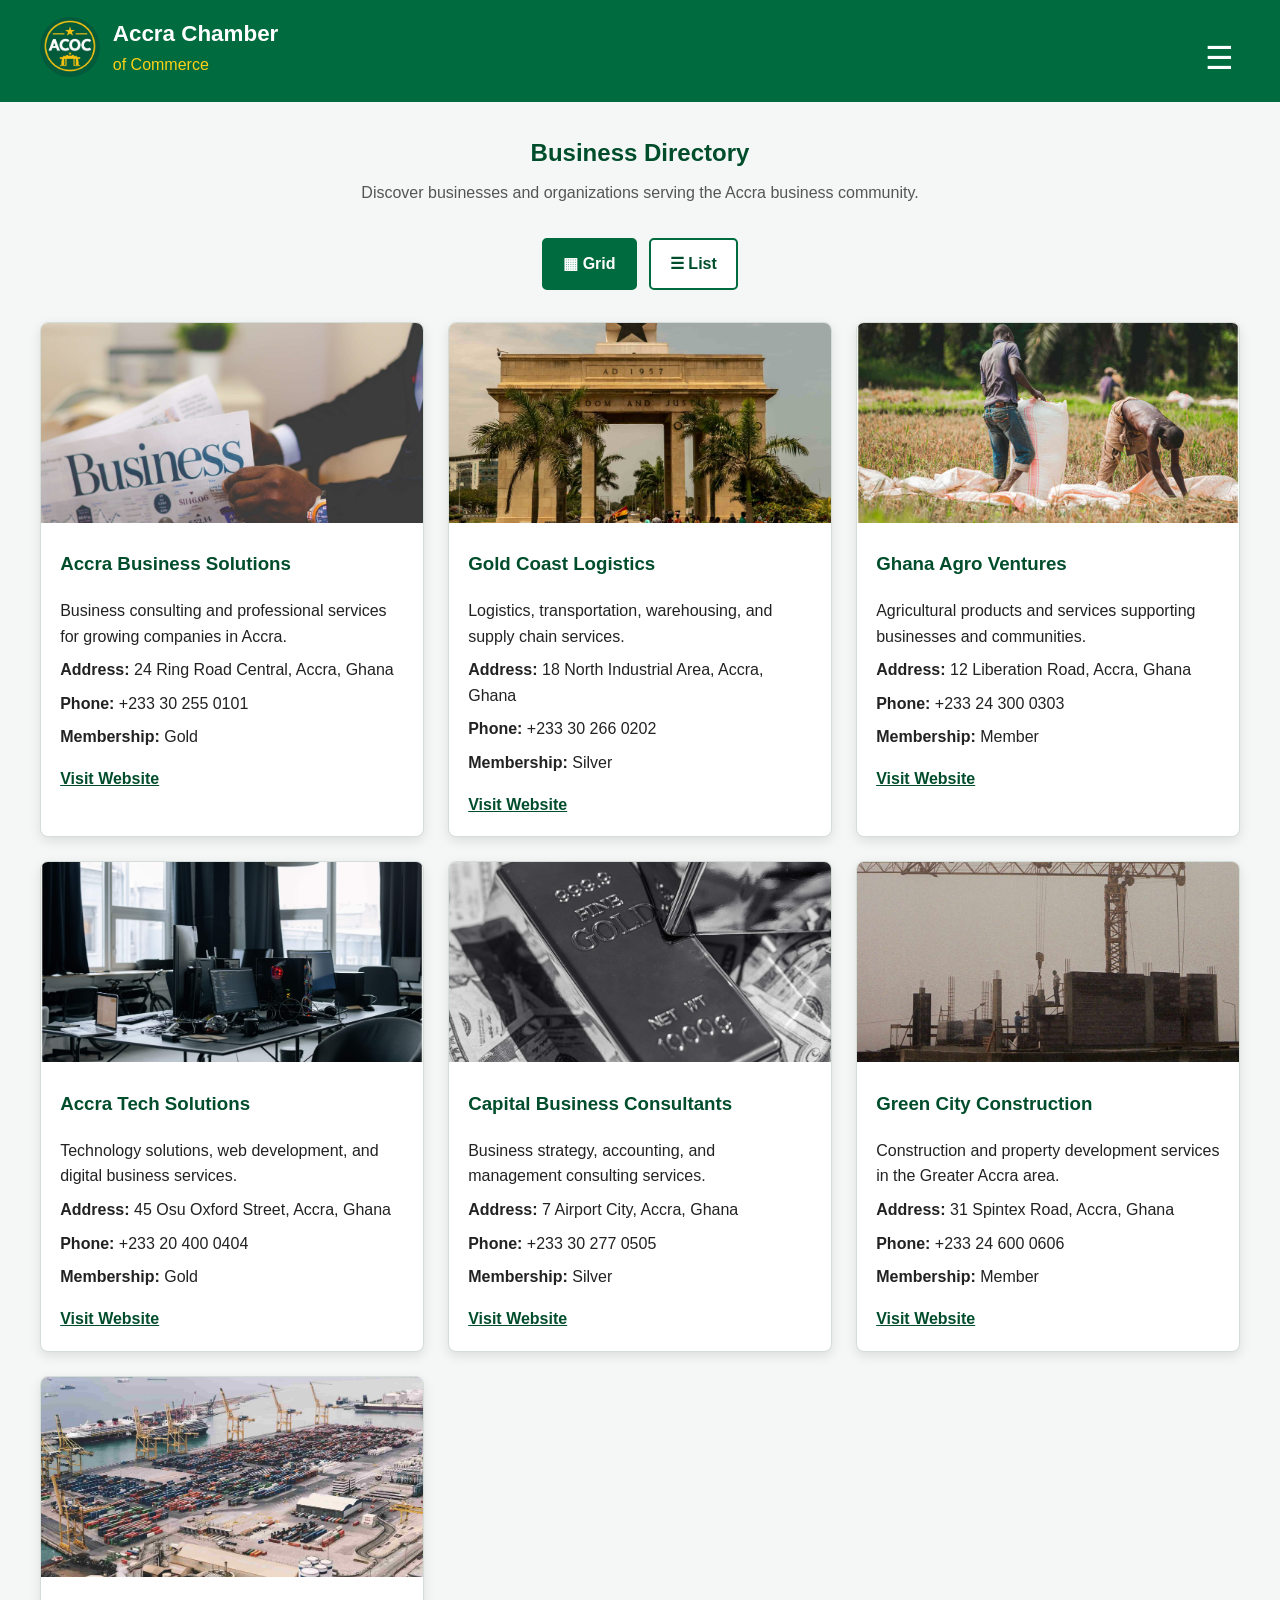
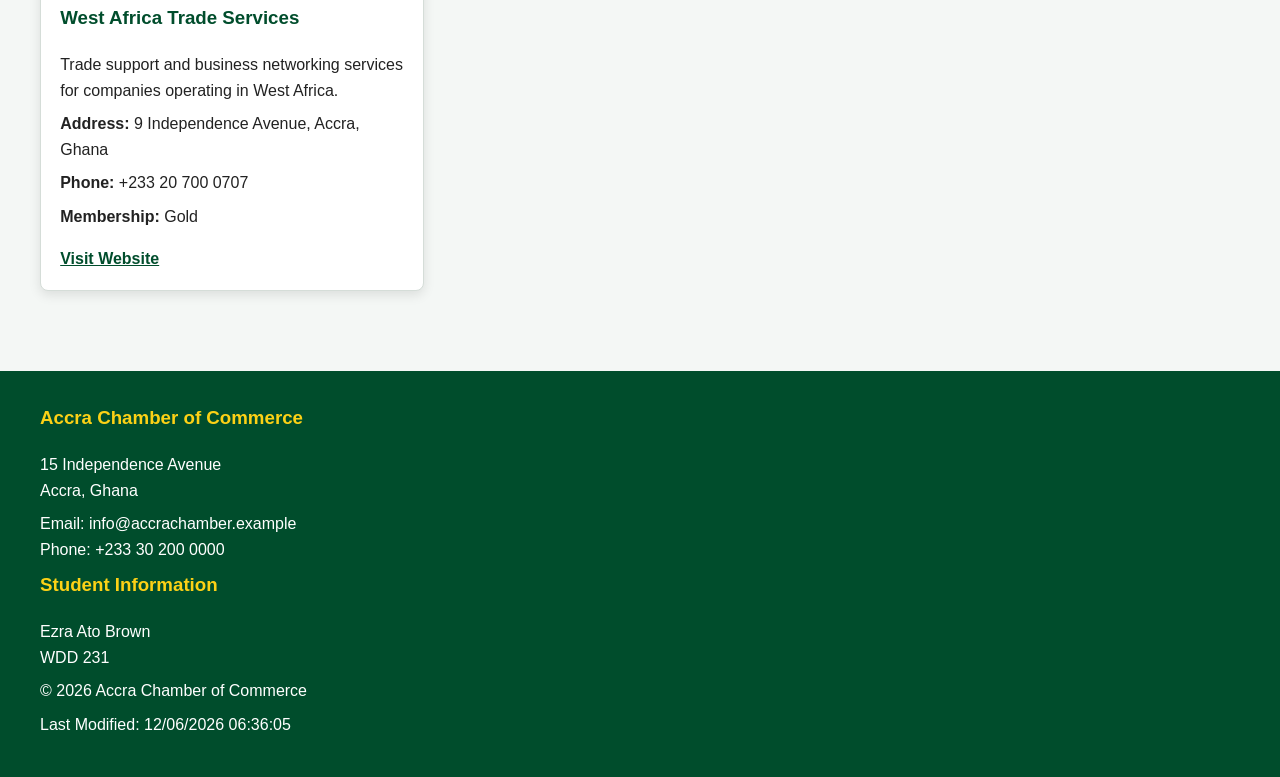
==== chamber/directory.html @ 4590a814 "directory done" ====
<!DOCTYPE html>
<html lang="en">
<head>
    <meta charset="UTF-8">

    <meta name="viewport" content="width=device-width, initial-scale=1.0">

    <meta name="description"
        content="Accra Chamber of Commerce directory connecting businesses and organizations in Accra, Ghana.">

    <meta name="author" content="Ezra Ato Brown">

    <!-- Open Graph / Facebook -->
    <meta property="og:title" content="Accra Chamber of Commerce - Directory">
    <meta property="og:description"
        content="Explore businesses and organizations in the Accra Chamber of Commerce directory.">
    <meta property="og:image"
        content="https://erzrhabrown-coder.github.io/wdd231/chamber/images/accra-business.webp">
    <meta property="og:url"
        content="https://erzrhabrown-coder.github.io/wdd231/chamber/directory.html">
    <meta property="og:type" content="website">

    <title>Accra Chamber of Commerce | Business Directory</title>

    <link rel="icon" href="myfav.svg" type="image/svg+xml">

    <link rel="stylesheet" href="styles/normalize.css">
    <link rel="stylesheet" href="styles/small.css">
    <link rel="stylesheet" href="styles/larger.css">
</head>

<body>

    <header>
        <div class="header-container">

            <div class="brand">
                <img src="/chamber/images/acoc.png"
                    alt="Accra Chamber of Commerce logo"
                    width="60"
                    height="60">

                <div>
                    <h1>Accra Chamber</h1>
                    <p>of Commerce</p>
                </div>
            </div>

            <button id="menu-button"
                aria-label="Open navigation menu"
                aria-expanded="false">
                ☰
            </button>

            <nav id="main-nav">
                <a href="directory.html" class="active">Home</a>
                <a href="#">Discover</a>
                <a href="#">Join</a>
                <a href="#">About Us</a>
            </nav>

        </div>
    </header>

    <main>

        <section class="page-heading">
            <h2>Business Directory</h2>

            <p>
                Discover businesses and organizations serving
                the Accra business community.
            </p>
        </section>

        <section class="directory-controls">

            <button id="grid-button" class="view-button active">
                ▦ Grid
            </button>

            <button id="list-button" class="view-button">
                ☰ List
            </button>

        </section>

        <section id="members-container" class="members grid">
            <p class="loading">Loading members...</p>
        </section>

    </main>

    <footer>

        <div class="footer-container">

            <div>
                <h3>Accra Chamber of Commerce</h3>

                <p>
                    15 Independence Avenue<br>
                    Accra, Ghana
                </p>

                <p>
                    Email: info@accrachamber.example<br>
                    Phone: +233 30 200 0000
                </p>
            </div>

            <div>
                <h3>Student Information</h3>

                <p>
                    Ezra Ato Brown<br>
                    WDD 231
                </p>

                <p>
                    © <span id="current-year"></span>
                    Accra Chamber of Commerce
                </p>

                <p>
                    Last Modified:
                    <span id="last-modified"></span>
                </p>
            </div>

        </div>

    </footer>

    <script src="scripts/directory.js"></script>

</body>
</html>
---- chamber/styles/small.css ----
:root {
    --primary: #006b3f;
    --primary-dark: #004d2c;
    --secondary: #f4f7f5;
    --accent: #fcd116;
    --text: #222;
    --light-text: #555;
    --white: #ffffff;
    --border: #d5ddd8;
    --shadow: 0 4px 12px rgba(0, 0, 0, 0.1);
}


* {
    box-sizing: border-box;
}


body {
    margin: 0;
    font-family: Arial, Helvetica, sans-serif;
    color: var(--text);
    background-color: var(--secondary);
    line-height: 1.6;
}


/* HEADER */

header {
    background-color: var(--primary);
    color: var(--white);
}


.header-container {
    width: 94%;
    max-width: 1200px;
    margin: 0 auto;
    padding: 1rem 0;
}


.brand {
    display: flex;
    align-items: center;
    gap: 0.8rem;
}


.brand img {
    background-color: var(--white);
    border-radius: 50%;
}


.brand h1 {
    margin: 0;
    font-size: 1.4rem;
}


.brand p {
    margin: 0;
    color: var(--accent);
}


/* NAVIGATION */

#menu-button {
    display: block;
    margin-left: auto;
    margin-top: -45px;
    background: none;
    border: none;
    color: var(--white);
    font-size: 2rem;
    cursor: pointer;
}


#main-nav {
    display: none;
    flex-direction: column;
    margin-top: 1rem;
}


#main-nav.open {
    display: flex;
}


#main-nav a {
    color: var(--white);
    text-decoration: none;
    padding: 0.8rem;
    border-top: 1px solid rgba(255, 255, 255, 0.2);
}


#main-nav a:hover,
#main-nav a.active {
    background-color: var(--primary-dark);
    color: var(--accent);
}


/* MAIN */

main {
    width: 94%;
    max-width: 1200px;
    margin: 0 auto;
    padding: 2rem 0;
}


.page-heading {
    text-align: center;
}


.page-heading h2 {
    color: var(--primary-dark);
    margin-bottom: 0.5rem;
}


.page-heading p {
    color: var(--light-text);
}


/* BUTTONS */

.directory-controls {
    display: flex;
    justify-content: center;
    gap: 0.75rem;
    margin: 2rem 0;
}


.view-button {
    padding: 0.7rem 1.2rem;
    border: 2px solid var(--primary);
    background-color: var(--white);
    color: var(--primary-dark);
    border-radius: 5px;
    cursor: pointer;
    font-weight: bold;
}


.view-button:hover,
.view-button.active {
    background-color: var(--primary);
    color: var(--white);
}


/* MEMBER GRID */

.members.grid {
    display: grid;
    grid-template-columns: repeat(auto-fit, minmax(300px, 1fr));
    gap: 1.5rem;
}


.member-card {
    background-color: var(--white);
    border: 1px solid var(--border);
    border-radius: 8px;
    overflow: hidden;
    box-shadow: var(--shadow);
}


.member-card img {
    width: 100%;
    height: 200px;
    object-fit: cover;
}


.member-info {
    padding: 1.2rem;
}


.member-info h3 {
    color: var(--primary-dark);
    margin-top: 0;
}


.member-info p {
    margin: 0.5rem 0;
}


.member-info a {
    display: inline-block;
    margin-top: 0.5rem;
    color: var(--primary-dark);
    font-weight: bold;
}


/* LIST VIEW */

.members.list {
    display: flex;
    flex-direction: column;
    gap: 0.5rem;
}


.members.list .member-card {
    display: grid;
    grid-template-columns: 1fr;
    box-shadow: none;
    border-radius: 0;
}


.members.list .member-card img {
    display: none;
}


.members.list .member-info {
    padding: 1rem;
}


.members.list .member-info p {
    display: none;
}


.members.list .member-info a {
    display: none;
}


/* MESSAGES */

.loading,
.error {
    text-align: center;
    padding: 2rem;
    font-weight: bold;
}


/* FOOTER */

footer {
    background-color: var(--primary-dark);
    color: var(--white);
    margin-top: 3rem;
}


.footer-container {
    width: 94%;
    max-width: 1200px;
    margin: 0 auto;
    padding: 2rem 0;
}


footer h3 {
    color: var(--accent);
}


footer p {
    margin: 0.5rem 0;
}
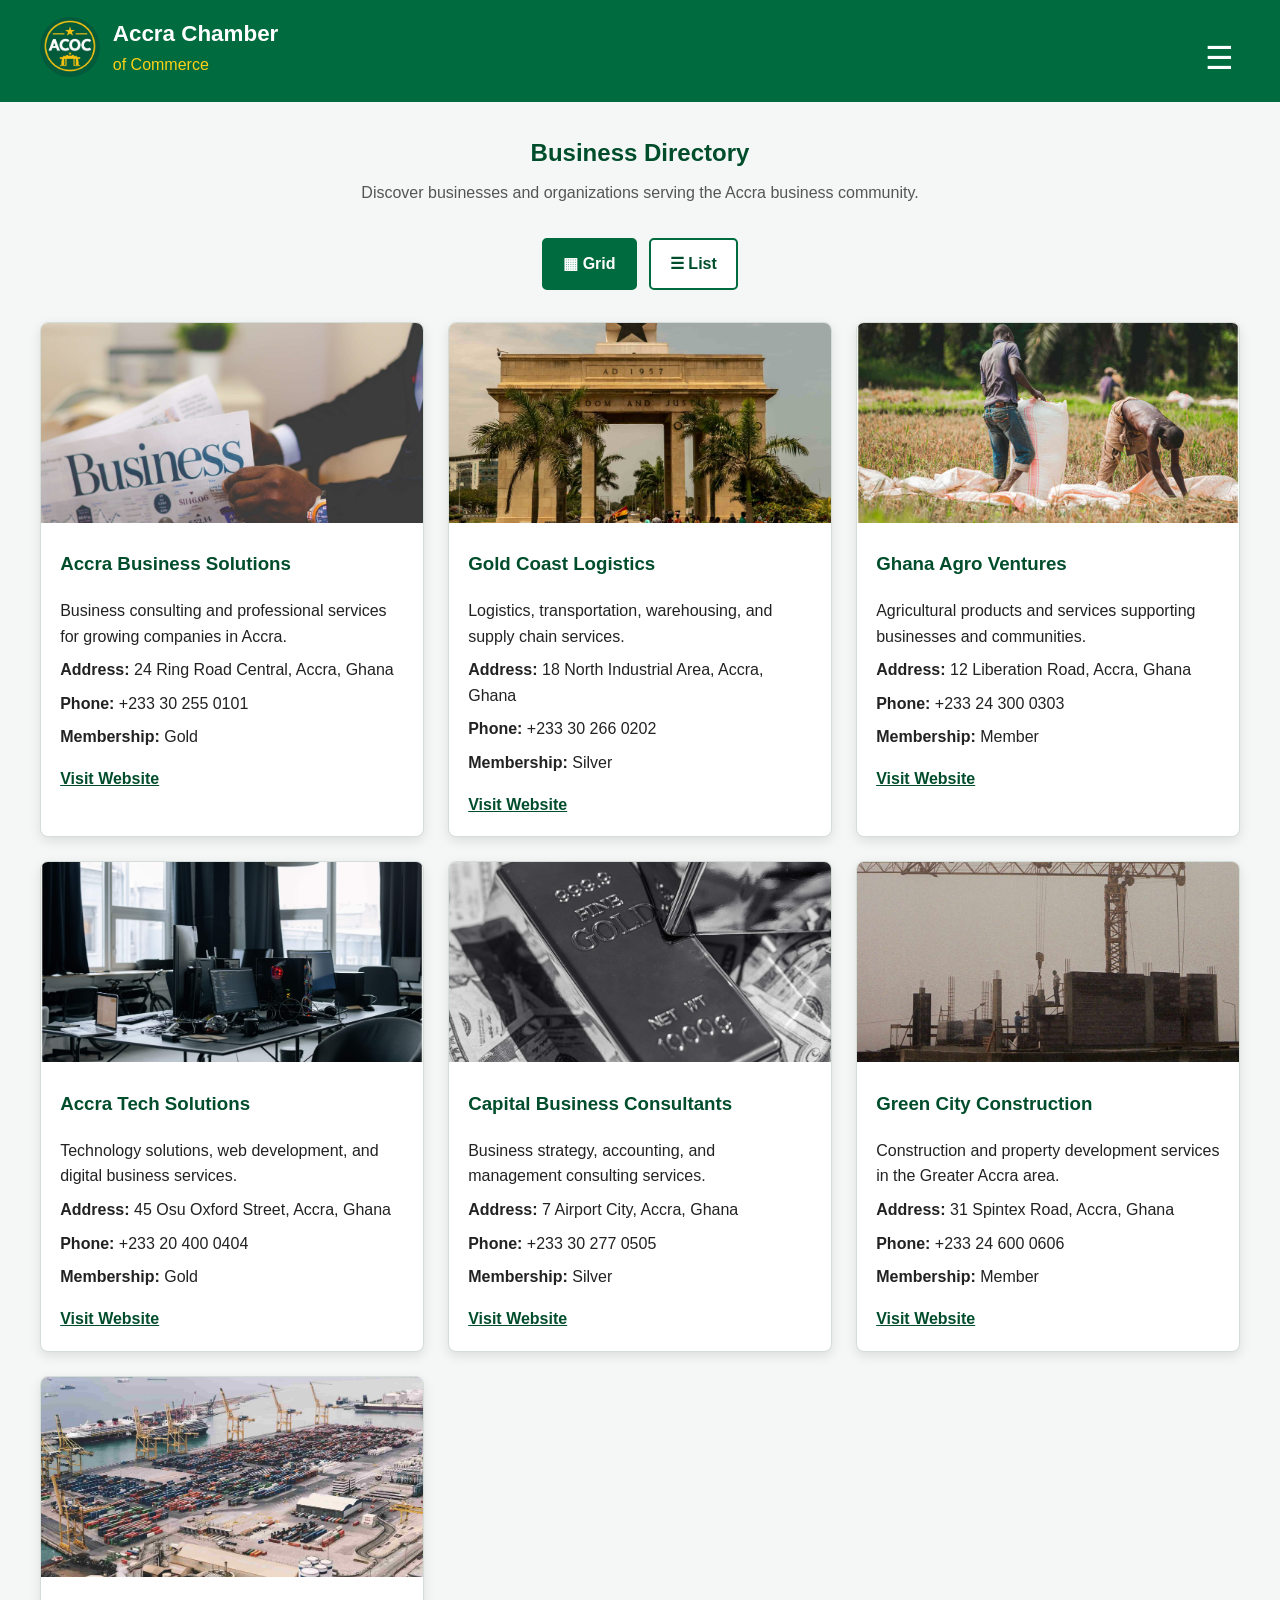
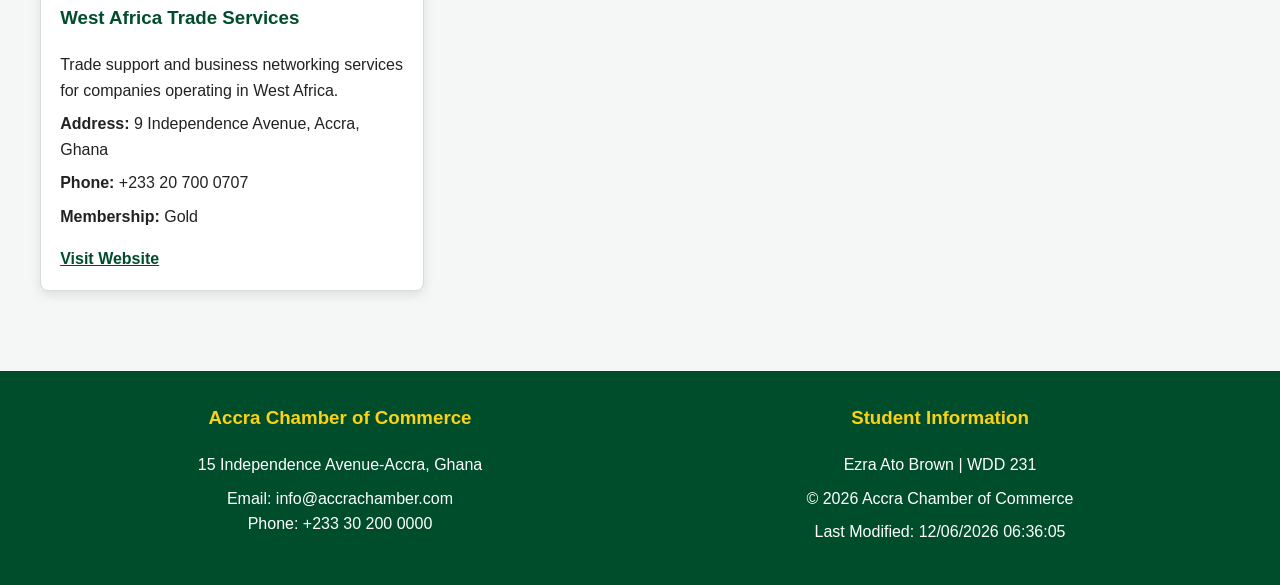
==== commit 8fddc00a: "done" ====
--- a/chamber/directory.html
+++ b/chamber/directory.html
@@ -99,12 +99,11 @@
                 <h3>Accra Chamber of Commerce</h3>
 
                 <p>
-                    15 Independence Avenue<br>
-                    Accra, Ghana
+                    15 Independence Avenue-Accra, Ghana
                 </p>
 
                 <p>
-                    Email: info@accrachamber.example<br>
+                    Email: info@accrachamber.com<br>
                     Phone: +233 30 200 0000
                 </p>
             </div>
@@ -113,8 +112,7 @@
                 <h3>Student Information</h3>
 
                 <p>
-                    Ezra Ato Brown<br>
-                    WDD 231
+                    Ezra Ato Brown | WDD 231
                 </p>
 
                 <p>
--- a/chamber/styles/small.css
+++ b/chamber/styles/small.css
@@ -267,6 +267,8 @@
 
 
 .footer-container {
+    display: grid;
+    grid-template-columns: 1fr 1fr;
     width: 94%;
     max-width: 1200px;
     margin: 0 auto;
@@ -276,9 +278,11 @@
 
 footer h3 {
     color: var(--accent);
+    text-align: center;
 }
 
 
 footer p {
     margin: 0.5rem 0;
+    text-align:center;
 }
